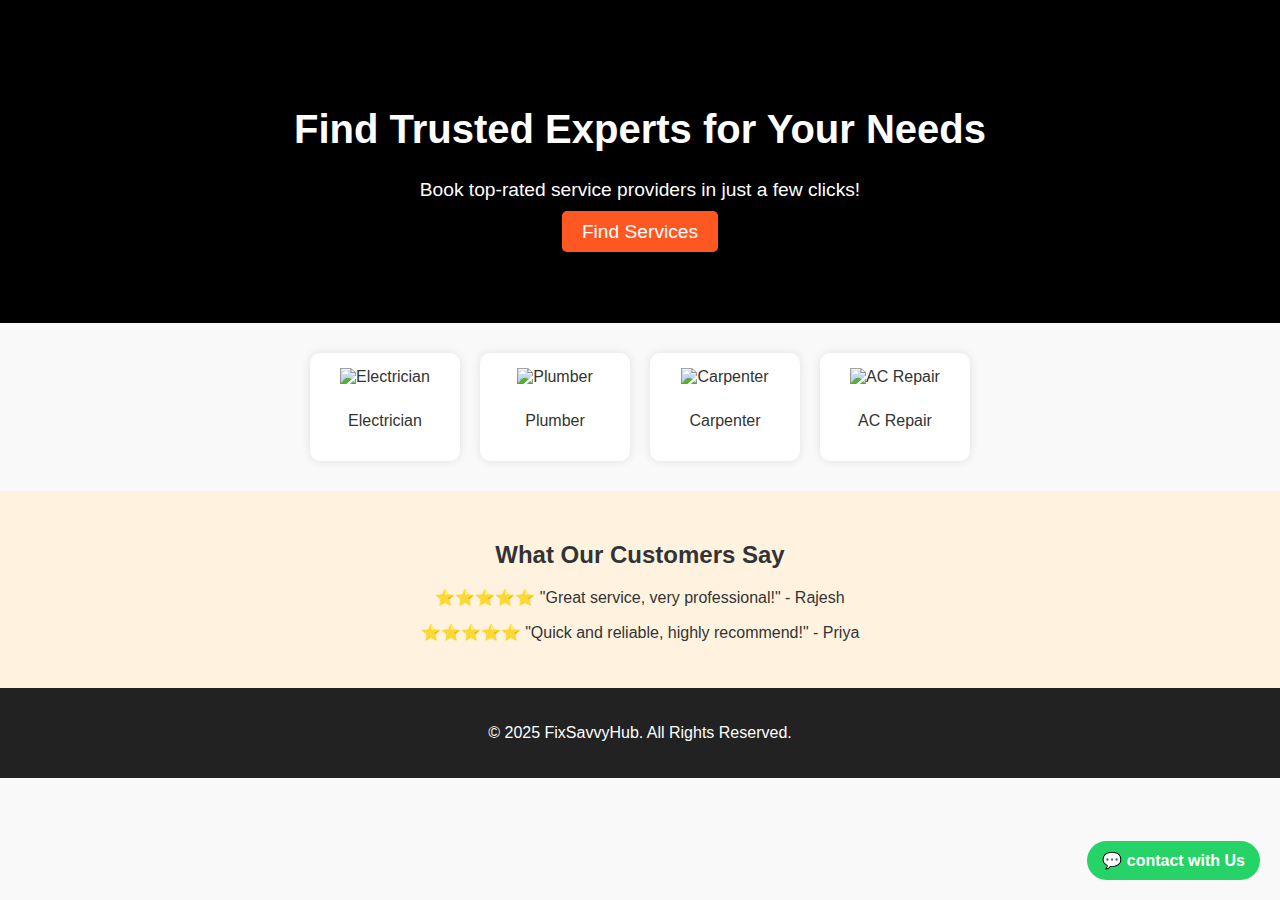
==== index.html @ a98469d8 "Update index.html" ====
<!DOCTYPE html>
<html lang="en">
<head>
    <meta charset="UTF-8">
    <meta name="viewport" content="width=device-width, initial-scale=1.0">
    <title>FixSavvyHub - Home Services</title>
    <link rel="stylesheet" href="styles.css">
    <script>
        // Auto Dark Mode Detection
        if (window.matchMedia && window.matchMedia('(prefers-color-scheme: dark)').matches) {
            document.documentElement.classList.add('dark-mode');
        }
    </script>
    <style>
        /* General Styles */
        body {
            font-family: Arial, sans-serif;
            margin: 0;
            padding: 0;
            background: #f9f9f9;
            color: #333;
        }
        .dark-mode {
            background: #222;
            color: #fff;
        }

        /* Hero Section */
        .hero {
            text-align: center;
            background: black no-repeat center center/cover;
            padding: 80px 20px;
            color: #fff;
        }
        .hero h1 {
            font-size: 2.5em;
        }
        .hero p {
            font-size: 1.2em;
            margin-bottom: 20px;
        }
        .btn {
            padding: 10px 20px;
            background: #ff5722;
            color: white;
            text-decoration: none;
            font-size: 1.2em;
            border-radius: 5px;
        }

        /* Services Section */
        .services {
            display: flex;
            justify-content: center;
            gap: 20px;
            flex-wrap: wrap;
            padding: 30px;
        }
        .service-box {
            text-align: center;
            background: white;
            padding: 15px;
            border-radius: 10px;
            width: 120px;
            box-shadow: 0 0 10px rgba(0, 0, 0, 0.1);
        }
        .service-box img {
            width: 50px;
            margin-bottom: 10px;
        }

        /* Testimonials */
        .testimonials {
            text-align: center;
            padding: 30px;
            background: #fff3e0;
        }

        /* Footer */
        .footer {
            text-align: center;
            padding: 20px;
            background: #222;
            color: white;
        }

        /* WhatsApp Chat */
        .whatsapp {
            position: fixed;
            bottom: 20px;
            right: 20px;
            background: #25D366;
            padding: 10px 15px;
            border-radius: 50px;
            color: white;
            font-size: 16px;
            text-decoration: none;
            font-weight: bold;
        }
    </style>
</head>
<body>

    <!-- Hero Section -->
    <div class="hero">
        <h1>Find Trusted Experts for Your Needs</h1>
        <p>Book top-rated service providers in just a few clicks!</p>
        <a href="signin.html" class="btn">Find Services</a>
    </div>

    <!-- Services Section -->
    <div id="services" class="services">
        <div class="service-box">
            <img src="https://i.postimg.cc/Yq41P6HX/ele4.webp" alt="Electrician">
            <p>Electrician</p>
        </div>
        <div class="service-box">
            <img src="https://i.postimg.cc/8kYvL76L/plum2.webp" alt="Plumber">
            <p>Plumber</p>
        </div>
        <div class="service-box">
            <img src="https://i.postimg.cc/LsSLhGZ7/car3.webp" alt="Carpenter">
            <p>Carpenter</p>
        </div>
        <div class="service-box">
            <img src="https://i.postimg.cc/9Q5qNs1M/ac1.webp" alt="AC Repair">
            <p>AC Repair</p>
        </div>
    </div>

    <!-- Testimonials -->
    <div class="testimonials">
        <h2>What Our Customers Say</h2>
        <p>⭐⭐⭐⭐⭐ "Great service, very professional!" - Rajesh</p>
        <p>⭐⭐⭐⭐⭐ "Quick and reliable, highly recommend!" - Priya</p>
    </div>

    <!-- Footer -->
    <div class="footer">
        <p>&copy; 2025 FixSavvyHub. All Rights Reserved.</p>
    </div>

    <!-- WhatsApp Chat Button -->
    <a href="contact.html" class="whatsapp">💬 contact with Us</a>

</body>
</html>
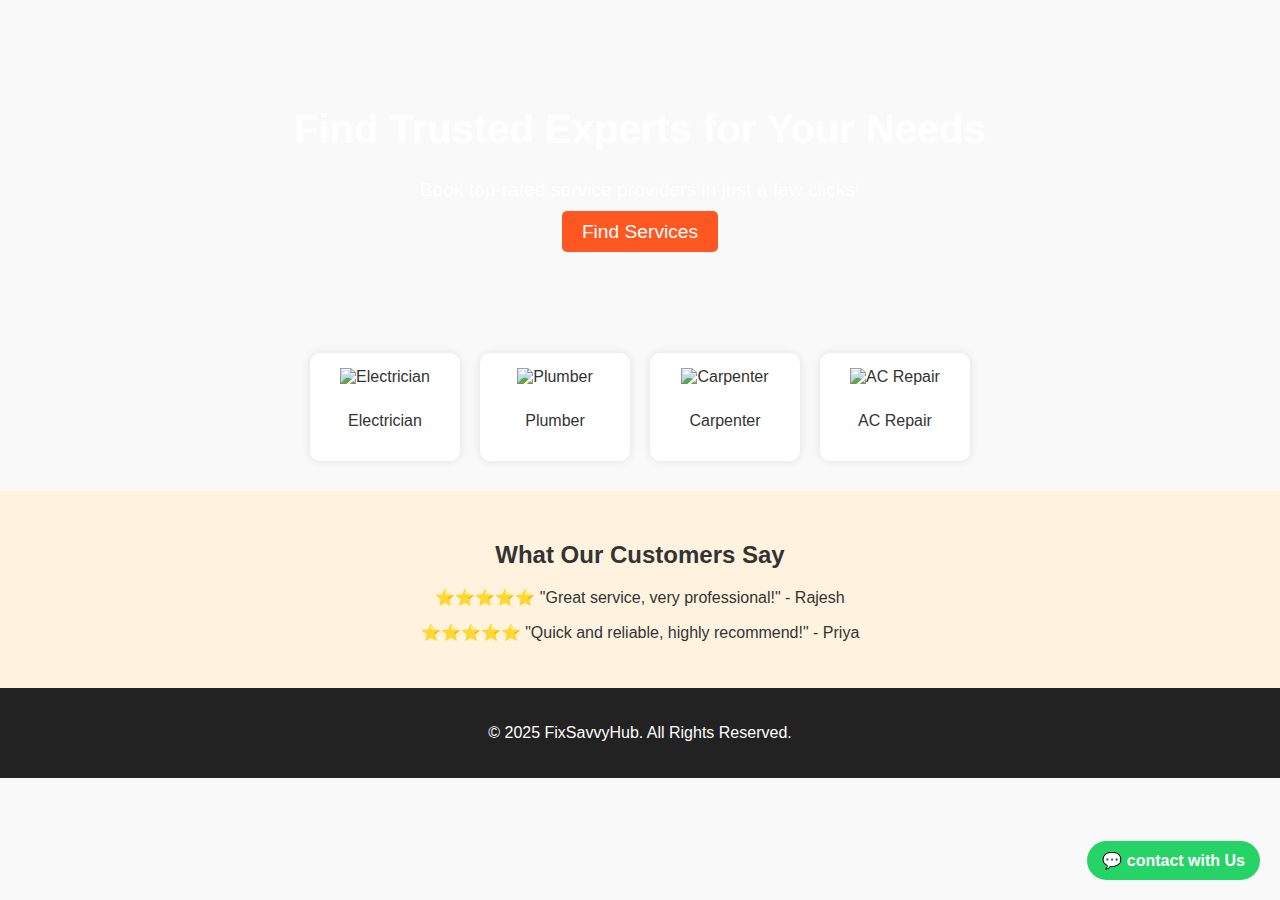
==== commit 12ff79d6: "Update index.html" ====
--- a/index.html
+++ b/index.html
@@ -28,7 +28,7 @@
         /* Hero Section */
         .hero {
             text-align: center;
-            background: black no-repeat center center/cover;
+            background: /assets/images/background.webp no-repeat center center/cover;
             padding: 80px 20px;
             color: #fff;
         }
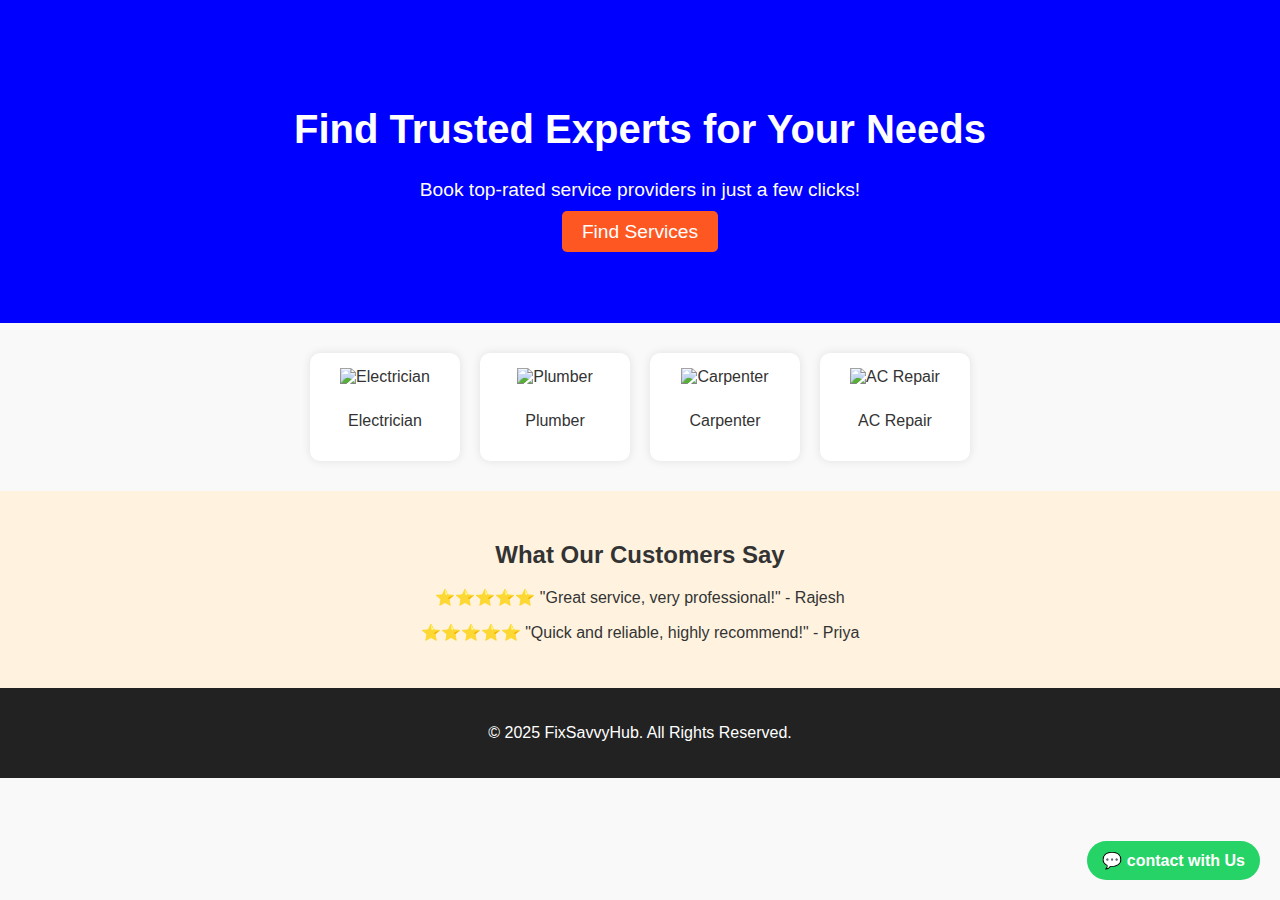
==== commit 5236d457: "Update index.html" ====
--- a/index.html
+++ b/index.html
@@ -28,7 +28,7 @@
         /* Hero Section */
         .hero {
             text-align: center;
-            background: /assets/images/background.webp no-repeat center center/cover;
+            background: blue no-repeat center center/cover;
             padding: 80px 20px;
             color: #fff;
         }
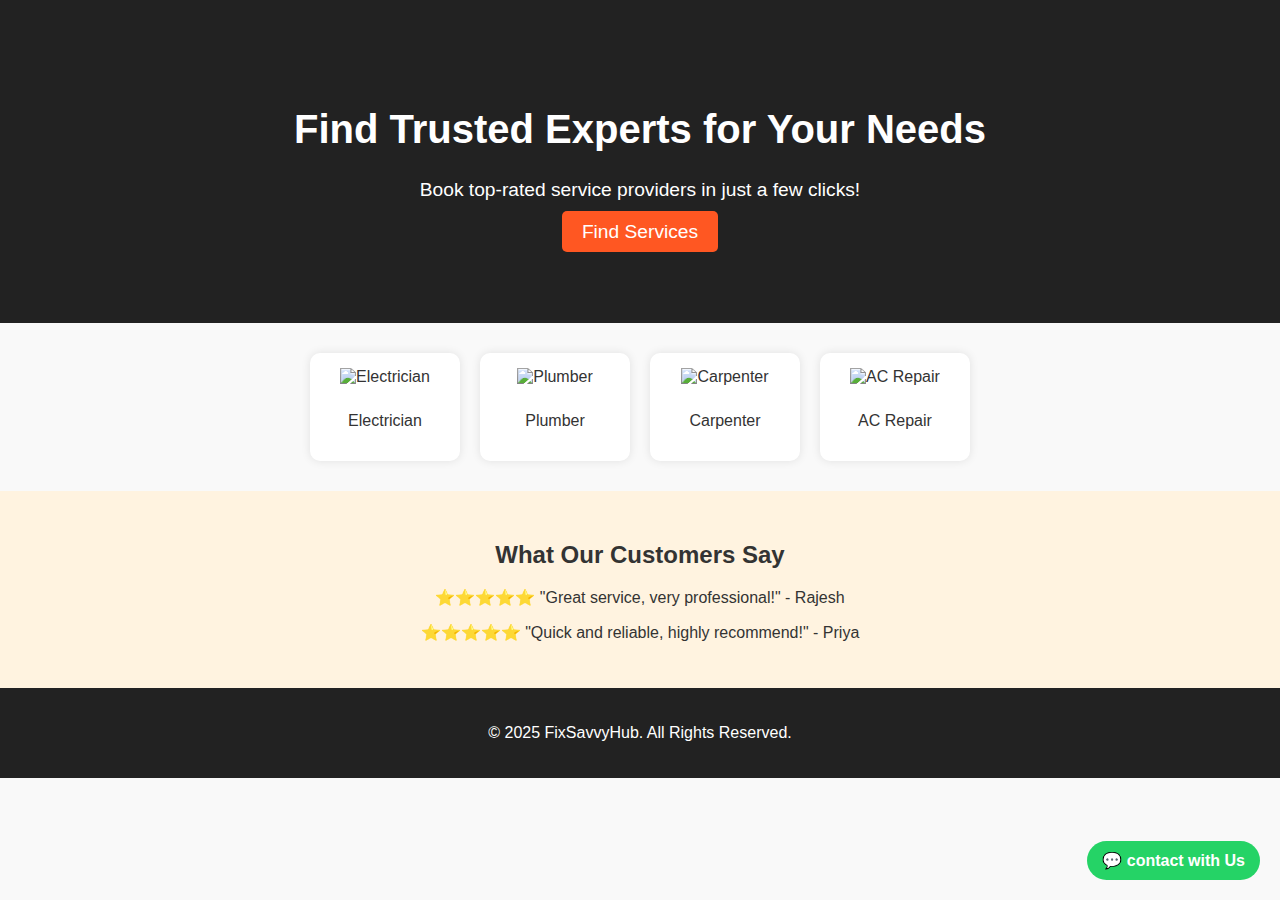
==== commit 087e95f6: "Update index.html" ====
--- a/index.html
+++ b/index.html
@@ -28,7 +28,7 @@
         /* Hero Section */
         .hero {
             text-align: center;
-            background: blue no-repeat center center/cover;
+            background: #222 no-repeat center center/cover;
             padding: 80px 20px;
             color: #fff;
         }
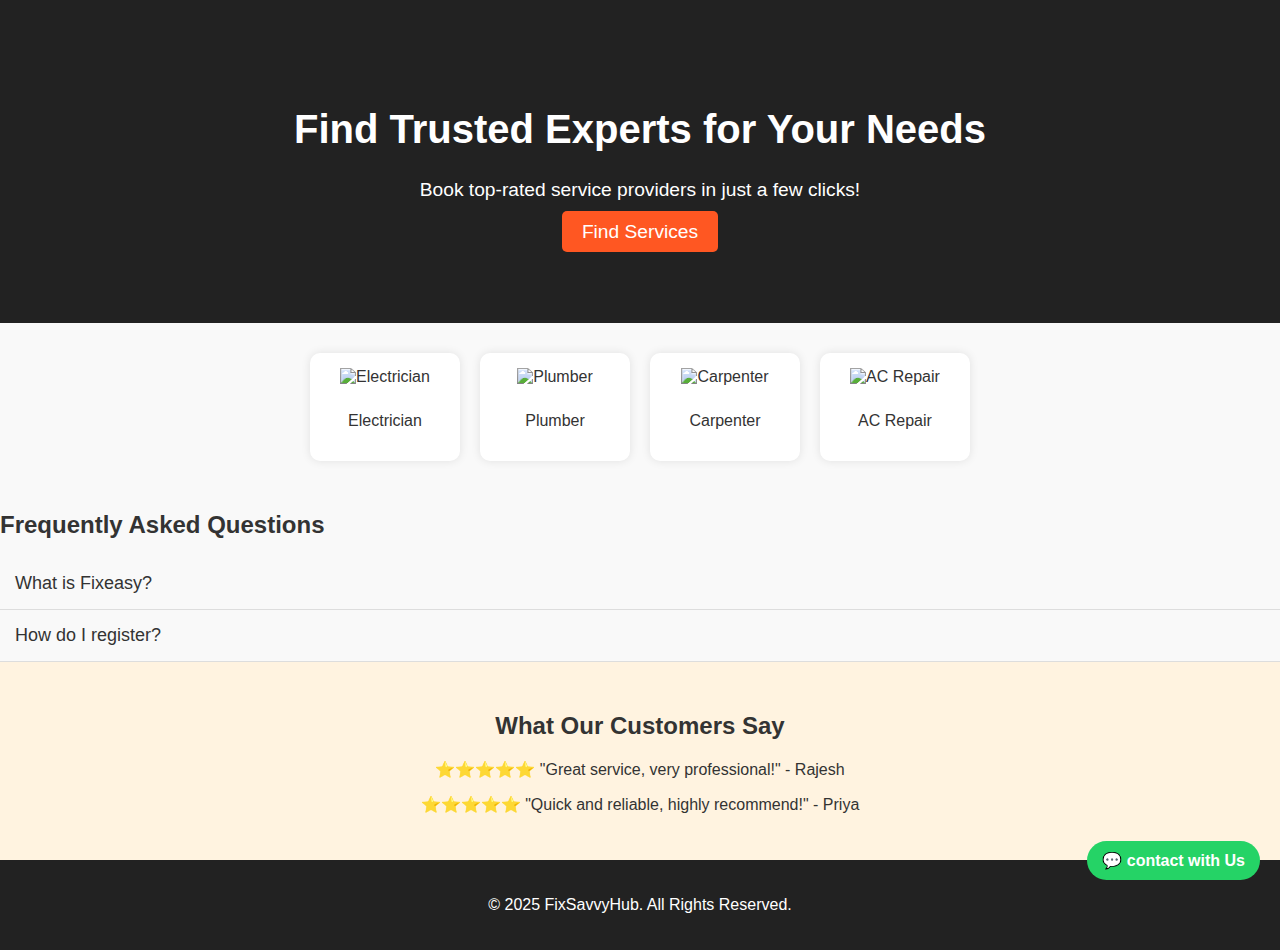
==== commit eb91a48a: "Update index.html" ====
--- a/index.html
+++ b/index.html
@@ -3,7 +3,8 @@
 <head>
     <meta charset="UTF-8">
     <meta name="viewport" content="width=device-width, initial-scale=1.0">
-    <title>FixSavvyHub - Home Services</title>
+    <meta name="description" content="Find trusted AC repair, plumbing, carpentry, and electrician services near you. Book expert service providers at FixSavvyHub.">
+    <title>AC Repair, Plumbing, Carpentry Services - FixSavvyHub</title>
     <link rel="stylesheet" href="styles.css">
     <script>
         // Auto Dark Mode Detection
@@ -97,6 +98,31 @@
             text-decoration: none;
             font-weight: bold;
         }
+        /*FAQ*/
+                .accordion {
+            background-color: #f9f9f9;
+            color: #333;
+            cursor: pointer;
+            padding: 15px;
+            width: 100%;
+            border: none;
+            text-align: left;
+            outline: none;
+            font-size: 18px;
+            transition: 0.4s;
+            border-bottom: 1px solid #ddd;
+        }
+
+        .active, .accordion:hover {
+            background-color: #ddd;
+        }
+
+        .panel {
+            padding: 0 15px;
+            display: none;
+            background-color: white;
+            overflow: hidden;
+        }
     </style>
 </head>
 <body>
@@ -127,6 +153,33 @@
             <p>AC Repair</p>
         </div>
     </div>
+    <!--faq-->
+        <h2>Frequently Asked Questions</h2>
+
+    <button class="accordion">What is Fixeasy?</button>
+    <div class="panel">
+        <p>Fixeasy is a platform that provides quick and easy solutions to common problems.</p>
+    </div>
+
+    <button class="accordion">How do I register?</button>
+    <div class="panel">
+        <p>You can register by clicking on the "Sign Up" button and filling in your details.</p>
+    </div>
+        <script>
+        var acc = document.getElementsByClassName("accordion");
+        for (var i = 0; i < acc.length; i++) {
+            acc[i].addEventListener("click", function() {
+                this.classList.toggle("active");
+                var panel = this.nextElementSibling;
+                if (panel.style.display === "block") {
+                    panel.style.display = "none";
+                } else {
+                    panel.style.display = "block";
+                }
+            });
+        }
+    </script>
+
 
     <!-- Testimonials -->
     <div class="testimonials">
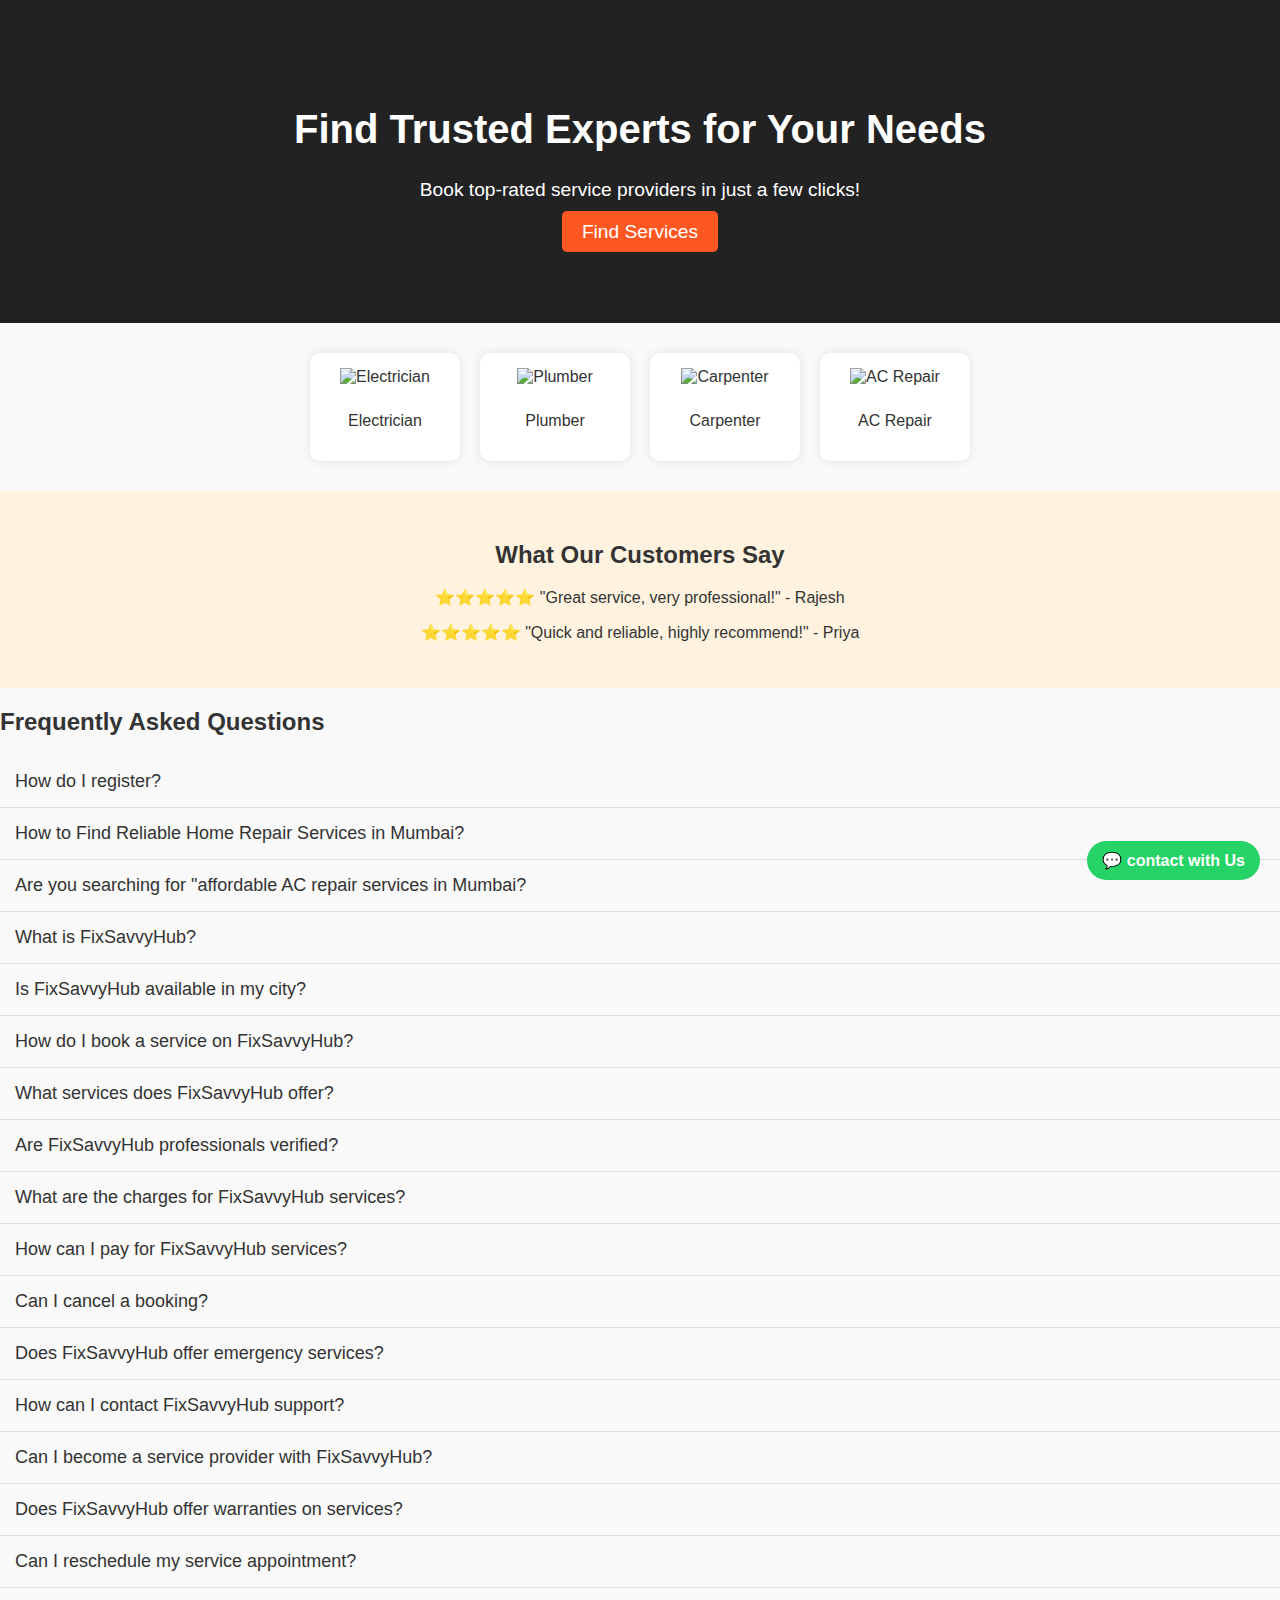
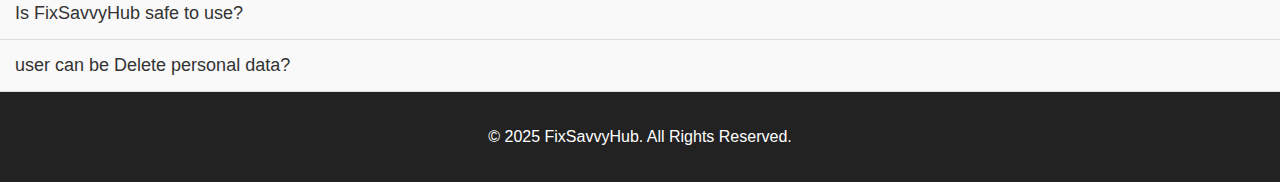
==== commit 314e2dfd: "Update index.html" ====
--- a/index.html
+++ b/index.html
@@ -6,6 +6,7 @@
     <meta name="description" content="Find trusted AC repair, plumbing, carpentry, and electrician services near you. Book expert service providers at FixSavvyHub.">
     <title>AC Repair, Plumbing, Carpentry Services - FixSavvyHub</title>
     <link rel="stylesheet" href="styles.css">
+    <link rel="icon" type="image/png" href="https://fixsavvyhub.pages.dev/assets/image/favicon.ico">
     <script>
         // Auto Dark Mode Detection
         if (window.matchMedia && window.matchMedia('(prefers-color-scheme: dark)').matches) {
@@ -153,17 +154,100 @@
             <p>AC Repair</p>
         </div>
     </div>
-    <!--faq-->
+
+    <!-- Testimonials -->
+    <div class="testimonials">
+        <h2>What Our Customers Say</h2>
+        <p>⭐⭐⭐⭐⭐ "Great service, very professional!" - Rajesh</p>
+        <p>⭐⭐⭐⭐⭐ "Quick and reliable, highly recommend!" - Priya</p>
+    </div>
+        <!--faq-->
         <h2>Frequently Asked Questions</h2>
 
-    <button class="accordion">What is Fixeasy?</button>
-    <div class="panel">
-        <p>Fixeasy is a platform that provides quick and easy solutions to common problems.</p>
-    </div>
-
     <button class="accordion">How do I register?</button>
     <div class="panel">
         <p>You can register by clicking on the "Sign Up" button and filling in your details.</p>
+    </div>
+        <button class="accordion">How to Find Reliable Home Repair Services in Mumbai?</button>
+    <div class="panel">
+        <p>Finding Trusted AC Repair, Plumbers, and Carpenters Near You</p>
+    </div>
+        <button class="accordion">Are you searching for "affordable AC repair services in Mumbai?</button>
+    <div class="panel">
+        <p>FixSavvyHub connects you with expert technicians..</p>
+    </div>
+    <button class="accordion">What is FixSavvyHub?</button>
+    <div class="panel">
+        <p>FixSavvyHub is a platform that connects users with verified professionals for home repairs, maintenance, and installation services.</p>
+    </div>
+
+    <button class="accordion">Is FixSavvyHub available in my city?</button>
+    <div class="panel">
+        <p>FixSavvyHub is currently available in Mumbai and expanding to other cities.</p>
+    </div>
+
+    <button class="accordion">How do I book a service on FixSavvyHub?</button>
+    <div class="panel">
+        <p>1. Select a service <br>2. Choose a date & time <br>3. Confirm your booking <br>4. A professional will be assigned.</p>
+    </div>
+
+    <button class="accordion">What services does FixSavvyHub offer?</button>
+    <div class="panel">
+        <p>We offer home repairs, electrical work, plumbing, carpentry, painting, appliance repairs, and cleaning services.</p>
+    </div>
+
+    <button class="accordion">Are FixSavvyHub professionals verified?</button>
+    <div class="panel">
+        <p>Yes, all professionals undergo background checks and verification.</p>
+    </div>
+
+    <button class="accordion">What are the charges for FixSavvyHub services?</button>
+    <div class="panel">
+        <p>This website only connects customer with services providers we dont charges any thing only we charges with user for subscription only.</p>
+    </div>
+
+    <button class="accordion">How can I pay for FixSavvyHub services?</button>
+    <div class="panel">
+        <p>You have to pay only services providers only when services provider complete services.</p>
+    </div>
+
+    <button class="accordion">Can I cancel a booking?</button>
+    <div class="panel">
+        <p>Yes, you can cancel a booking before service begins. There is no Cancellation charges.</p>
+    </div>
+
+    <button class="accordion">Does FixSavvyHub offer emergency services?</button>
+    <div class="panel">
+        <p>Yes, we provide emergency repair services based on availability.</p>
+    </div>
+
+    <button class="accordion">How can I contact FixSavvyHub support?</button>
+    <div class="panel">
+        <p>Email: fixsavvyhub@gmail.com <br> Live Chat available on our website.</p>
+    </div>
+
+    <button class="accordion">Can I become a service provider with FixSavvyHub?</button>
+    <div class="panel">
+        <p>Yes! Apply via our website and complete the verification process to join our network.</p>
+    </div>
+
+    <button class="accordion">Does FixSavvyHub offer warranties on services?</button>
+    <div class="panel">
+        <p>Yes, we provide limited warranties on select services.</p>
+    </div>
+
+    <button class="accordion">Can I reschedule my service appointment?</button>
+    <div class="panel">
+        <p>Yes, you can reschedule via our website or customer support.</p>
+    </div>
+
+    <button class="accordion">Is FixSavvyHub safe to use?</button>
+    <div class="panel">
+        <p>Yes, we prioritize safety and quality by verifying all service providers.</p>
+    </div>
+    <button class="accordion">user can be Delete personal data?</button>
+    <div class="panel">
+        <p>Yes, we prioritize safety.user and service providers can apply for data Deletetion process..</p>
     </div>
         <script>
         var acc = document.getElementsByClassName("accordion");
@@ -180,14 +264,6 @@
         }
     </script>
 
-
-    <!-- Testimonials -->
-    <div class="testimonials">
-        <h2>What Our Customers Say</h2>
-        <p>⭐⭐⭐⭐⭐ "Great service, very professional!" - Rajesh</p>
-        <p>⭐⭐⭐⭐⭐ "Quick and reliable, highly recommend!" - Priya</p>
-    </div>
-
     <!-- Footer -->
     <div class="footer">
         <p>&copy; 2025 FixSavvyHub. All Rights Reserved.</p>
